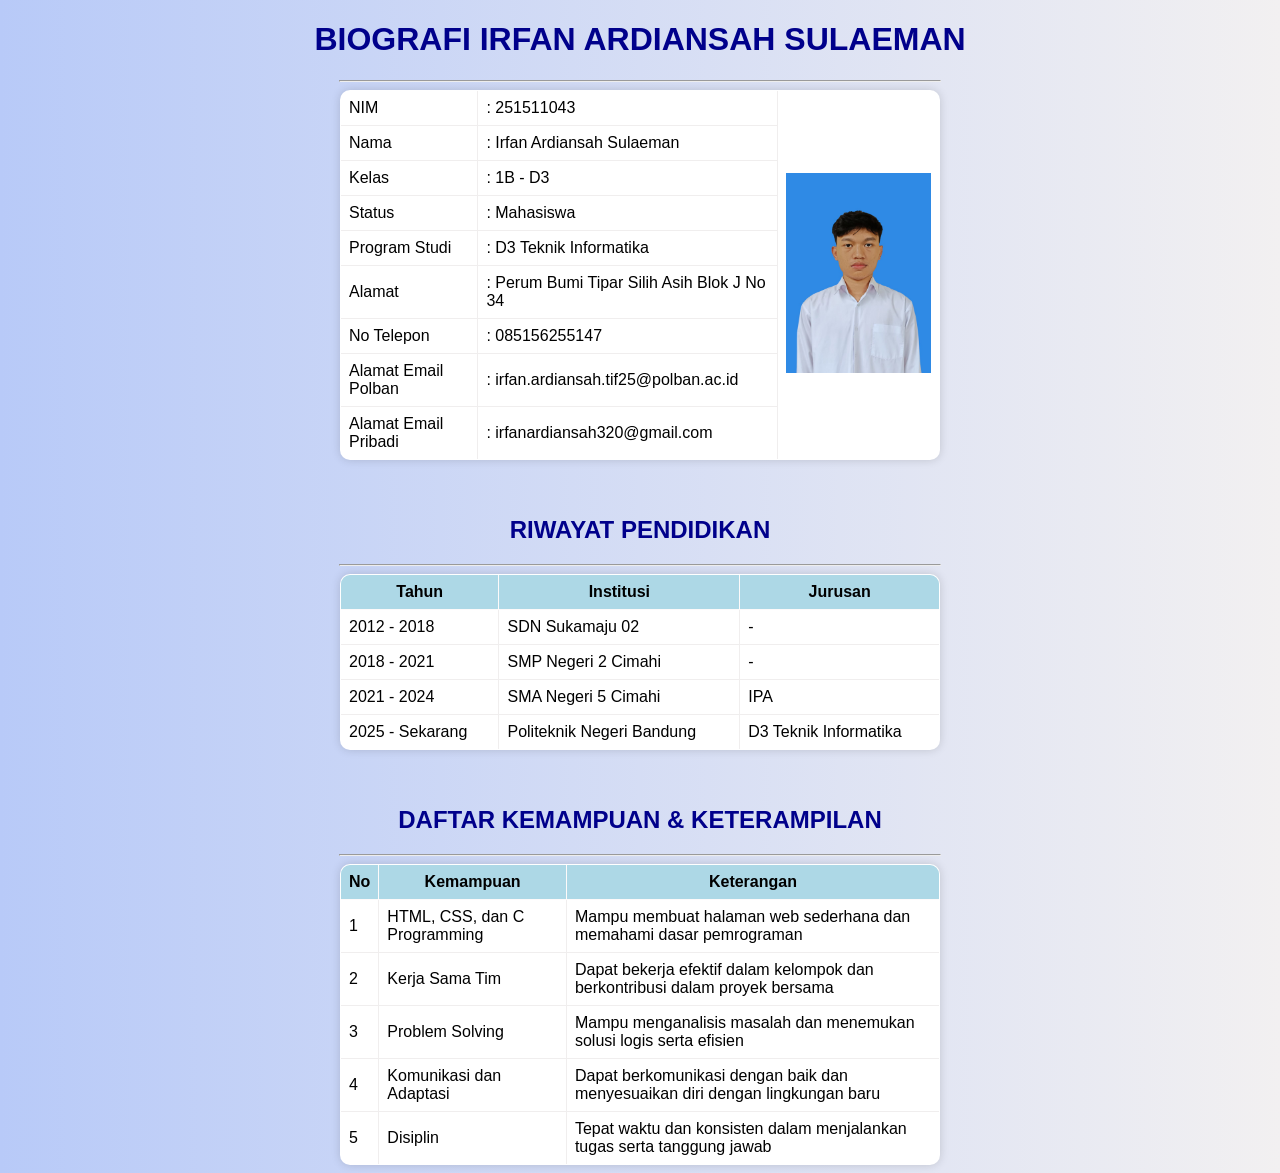
==== index.html @ 5b670f63 "index.html" ====
<!DOCTYPE html>
<html>
<head>
    <title>Biografi Irfan Ardiansah Sulaeman</title>
    
    <link rel="stylesheet" href="style.css">

    <meta name="viewport" content="width=device-width, initial-scale=1.0">

</head>
<body>

    <h1 align="center">BIOGRAFI IRFAN ARDIANSAH SULAEMAN</h1>
    <hr width="600">

    <table align="center" cellpadding="10px" width="600px">
      
      <tr>
        <td>NIM</td>
        <td>: 251511043</td>
        <td rowspan="10"><img src="foto2.jpg" height="200px" width="145px"></td>
      </tr>
      <tr>
        <td>Nama</td>
        <td>: Irfan Ardiansah Sulaeman</td>
      </tr>
      <tr>
        <td>Kelas</td>
        <td>: 1B  - D3</td>
      </tr>
      <tr>
        <td>Status</td>
        <td>: Mahasiswa</td>
      </tr>
      <tr>
        <td>Program Studi</td>
        <td>: D3 Teknik Informatika</td>
      </tr>
      <tr>
        <td>Alamat</td>
        <td>: Perum Bumi Tipar Silih Asih Blok J No 34</td>
      </tr>
      <tr>
        <td>No Telepon</td>
        <td>: 085156255147</td>
      </tr>
      <tr>
        <td>Alamat Email Polban</td>
        <td>: irfan.ardiansah.tif25@polban.ac.id</td>
      </tr>
      <tr>
        <td>Alamat Email Pribadi</td>
        <td>: irfanardiansah320@gmail.com</td>
      </tr>
    </table>

<br><br>

<h2 align="center">RIWAYAT PENDIDIKAN</h2>
<hr width="600">

<table align="center" cellpadding="8" width="600">
  <thead>
    <tr>
      <th>Tahun</th>
      <th>Institusi</th>
      <th>Jurusan</th>
    </tr>
  </thead>
  <tbody>
    <tr>
      <td>2012 - 2018</td>
      <td>SDN Sukamaju 02</td>
      <td>-</td>
    </tr>
    <tr>
      <td>2018 - 2021</td>
      <td>SMP Negeri 2 Cimahi</td>
      <td>-</td>
    </tr>
    <tr>
      <td>2021 - 2024</td>
      <td>SMA Negeri 5 Cimahi</td>
      <td>IPA</td>
    </tr>
    <tr>
      <td>2025 - Sekarang</td>
      <td>Politeknik Negeri Bandung</td>
      <td>D3 Teknik Informatika</td>
    </tr>
  </tbody>
</table>

<br><br>

<h2 align="center">DAFTAR KEMAMPUAN & KETERAMPILAN</h2>
<hr width="600">

<table align="center" cellpadding="8" width="600">
  <thead>
    <tr>
      <th>No</th>
      <th>Kemampuan</th>
      <th>Keterangan</th>
    </tr>
  </thead>
  <tbody>
    <tr>
      <td>1</td>
      <td>HTML, CSS, dan C Programming</td>
      <td>Mampu membuat halaman web sederhana dan memahami dasar pemrograman</td>
    </tr>
    <tr>
      <td>2</td>
      <td>Kerja Sama Tim</td>
      <td>Dapat bekerja efektif dalam kelompok dan berkontribusi dalam proyek bersama</td>
    </tr>
    <tr>
      <td>3</td>
      <td>Problem Solving</td>
      <td>Mampu menganalisis masalah dan menemukan solusi logis serta efisien</td>
    </tr>
    <tr>
      <td>4</td>
      <td>Komunikasi dan Adaptasi</td>
      <td>Dapat berkomunikasi dengan baik dan menyesuaikan diri dengan lingkungan baru</td>
    </tr>
    <tr>
      <td>5</td>
      <td>Disiplin</td>
      <td>Tepat waktu dan konsisten dalam menjalankan tugas serta tanggung jawab</td>
    </tr>
  </tbody>
</table>


<div class="intro">
  <img src="Logo Polban (Intro).png" class="logo">
</div>



</body>
</html>
---- style.css ----
@keyframes fadeIn {
  from { opacity: 0; }
  to { opacity: 1; }
}
body, h1, h2, table, ul, img {
  animation: fadeIn 2s ease-in-out;
}

h1 {
  animation: fadeIn 2s ease-in-out;
  color: rgb(253, 250, 250);
  text-align: center;
  transition: color 3s;
}

h1:hover {
  color: rgb(255, 0, 0);
}

body {
  background-color: #f2f2f2;
  font-family: Arial, sans-serif;
}

table {
  background-color: white;
  border: 1px solid rgb(248, 243, 243);
  border-collapse: collapse;
}

td {
  border: 1px solid rgb(240, 238, 238);
  padding: 8px;
}

h1, h2 {
  color: darkblue;
}

th {
  background-color: lightblue;
  border: 1px solid rgb(253, 250, 250);
  padding: 8px;
}

body {
  background: linear-gradient(to right, #b8caf8, #f2f0f1);
  font-family: Arial, sans-serif;

  table {
  border-radius: 10px;
  overflow: hidden;
  box-shadow: 0 0 10px rgba(0,0,0,0.15);
}

tr:hover {
  background-color: #d9e6ff;
  transition: 0.8s;
}

table {
  transition: transform 1.5s ease;
}

table:hover {
  transform: scale(1.03);
}

table:hover {
  transform: scale(1.03);
  box-shadow: 0 0 15px rgba(0,0,0,0.2);
}

table:hover {
  transform: scale(1.03);
  box-shadow: 0 0 20px rgba(0, 51, 102, 0.3);
}


}

.intro {
  position: fixed;
  background: white;
  top: 0; left: 0;
  width: 100%; height: 100%;
  display: flex;
  justify-content: center;
  align-items: center;
  animation: fadeOut 2s ease forwards;
  animation-delay: 2s;
}

.logo {
  width: 150px;
  animation: fadeIn 1.5s ease;
  background: transparent;
}

@keyframes fadeIn {
  from {opacity: 0;}
  to {opacity: 1;}
}

@keyframes fadeOut {
  to {opacity: 0; visibility: hidden;}
}

body > *:not(.intro) {
  opacity: 0;
  animation: show 1s ease forwards;
  animation-delay: 3s;
}

@keyframes show {
  to {opacity: 1;}
}
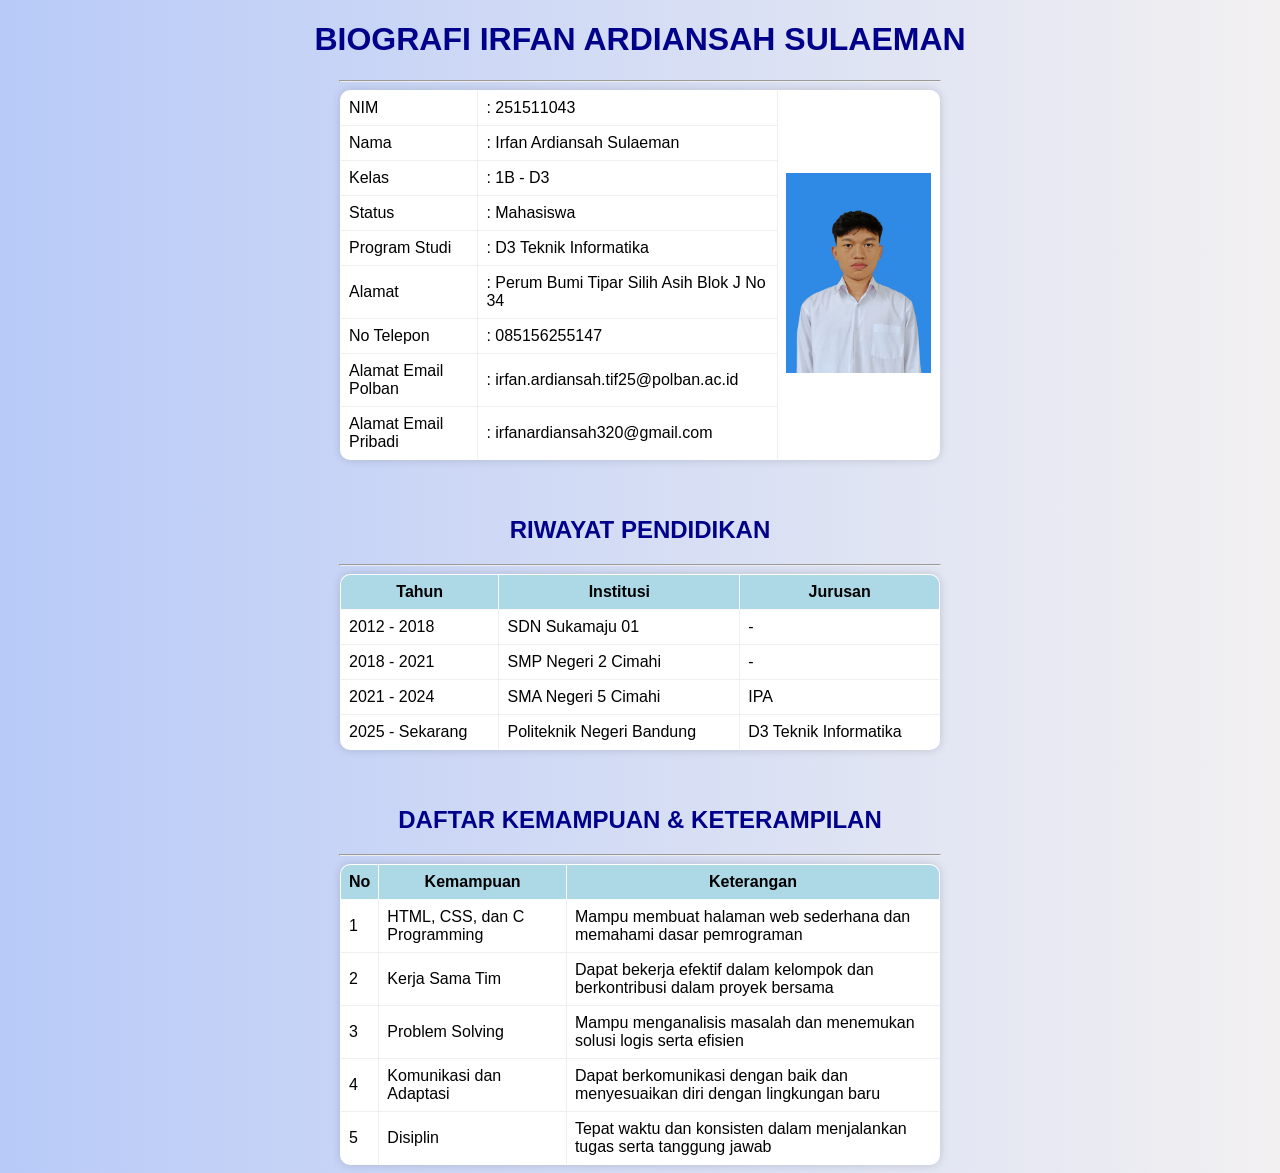
==== commit 023e0886: "feat: perbaikan" ====
--- a/index.html
+++ b/index.html
@@ -70,7 +70,7 @@
   <tbody>
     <tr>
       <td>2012 - 2018</td>
-      <td>SDN Sukamaju 02</td>
+      <td>SDN Sukamaju 01</td>
       <td>-</td>
     </tr>
     <tr>
